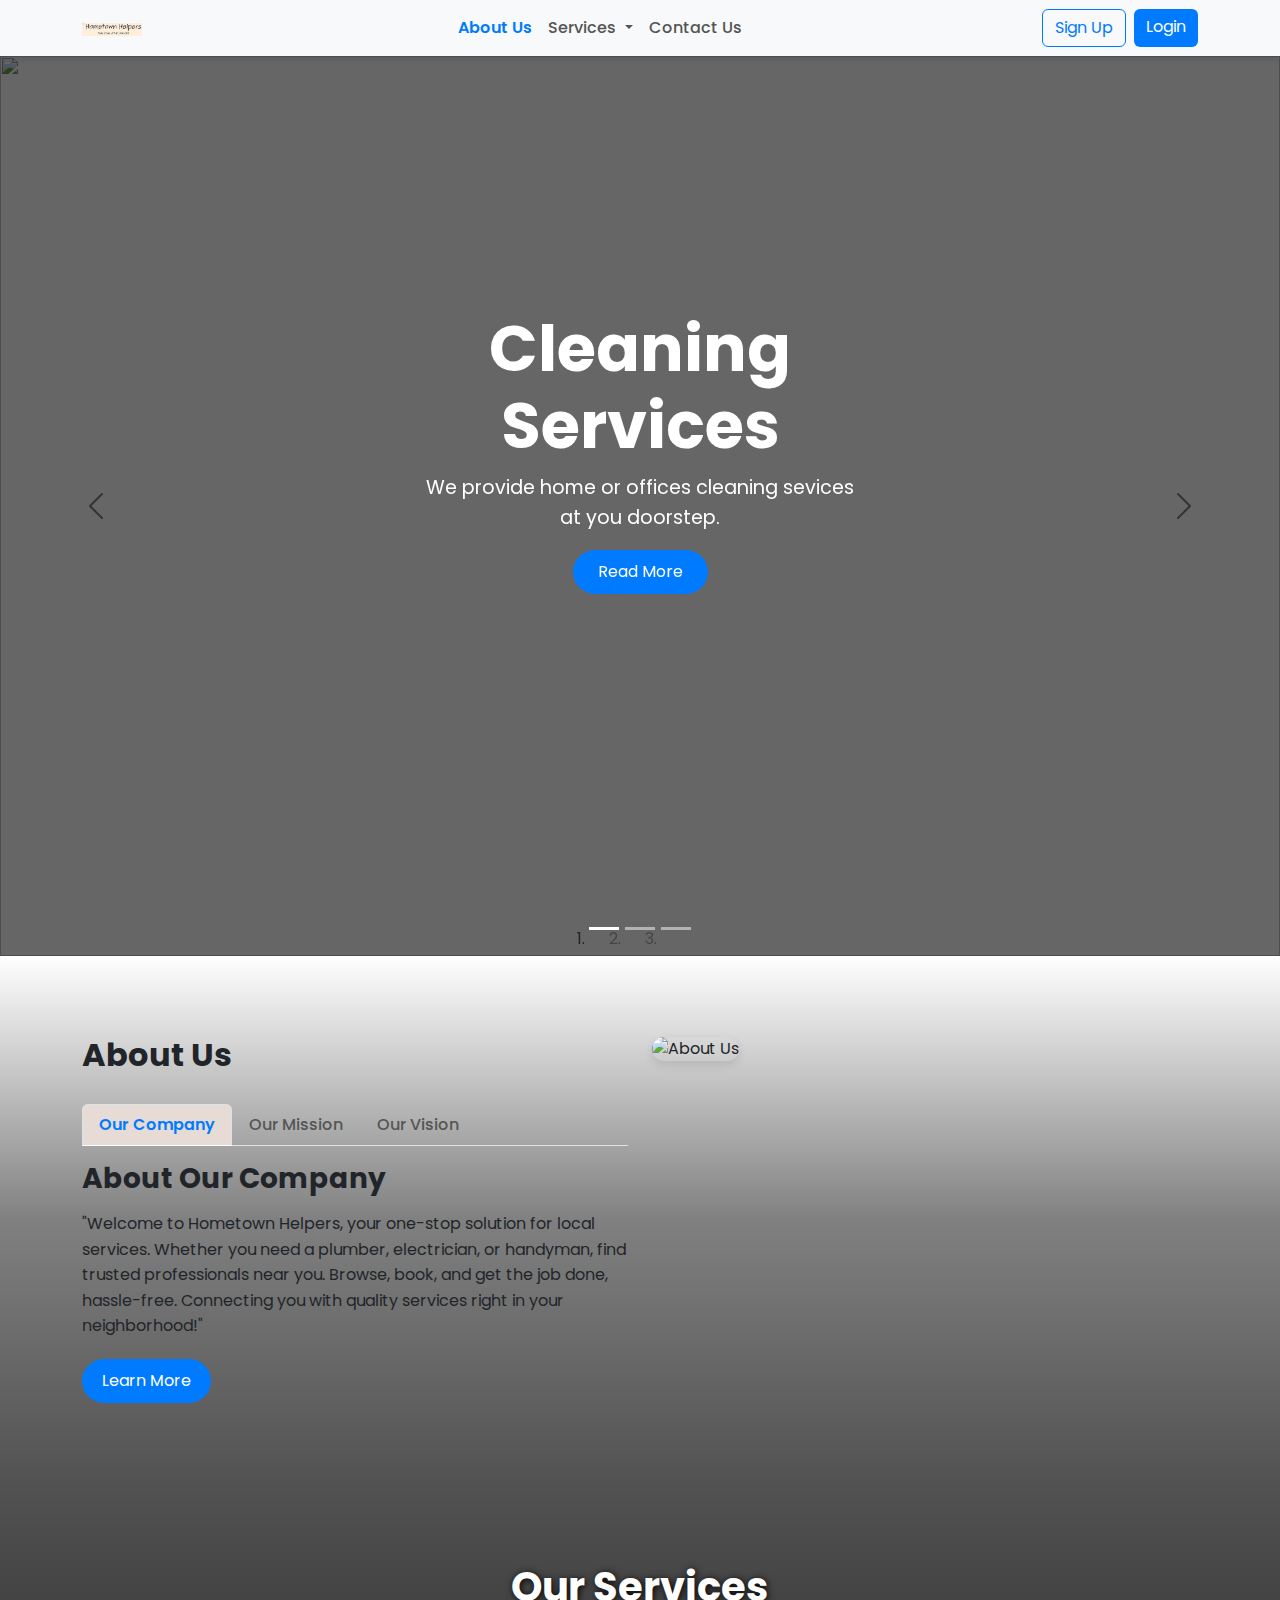
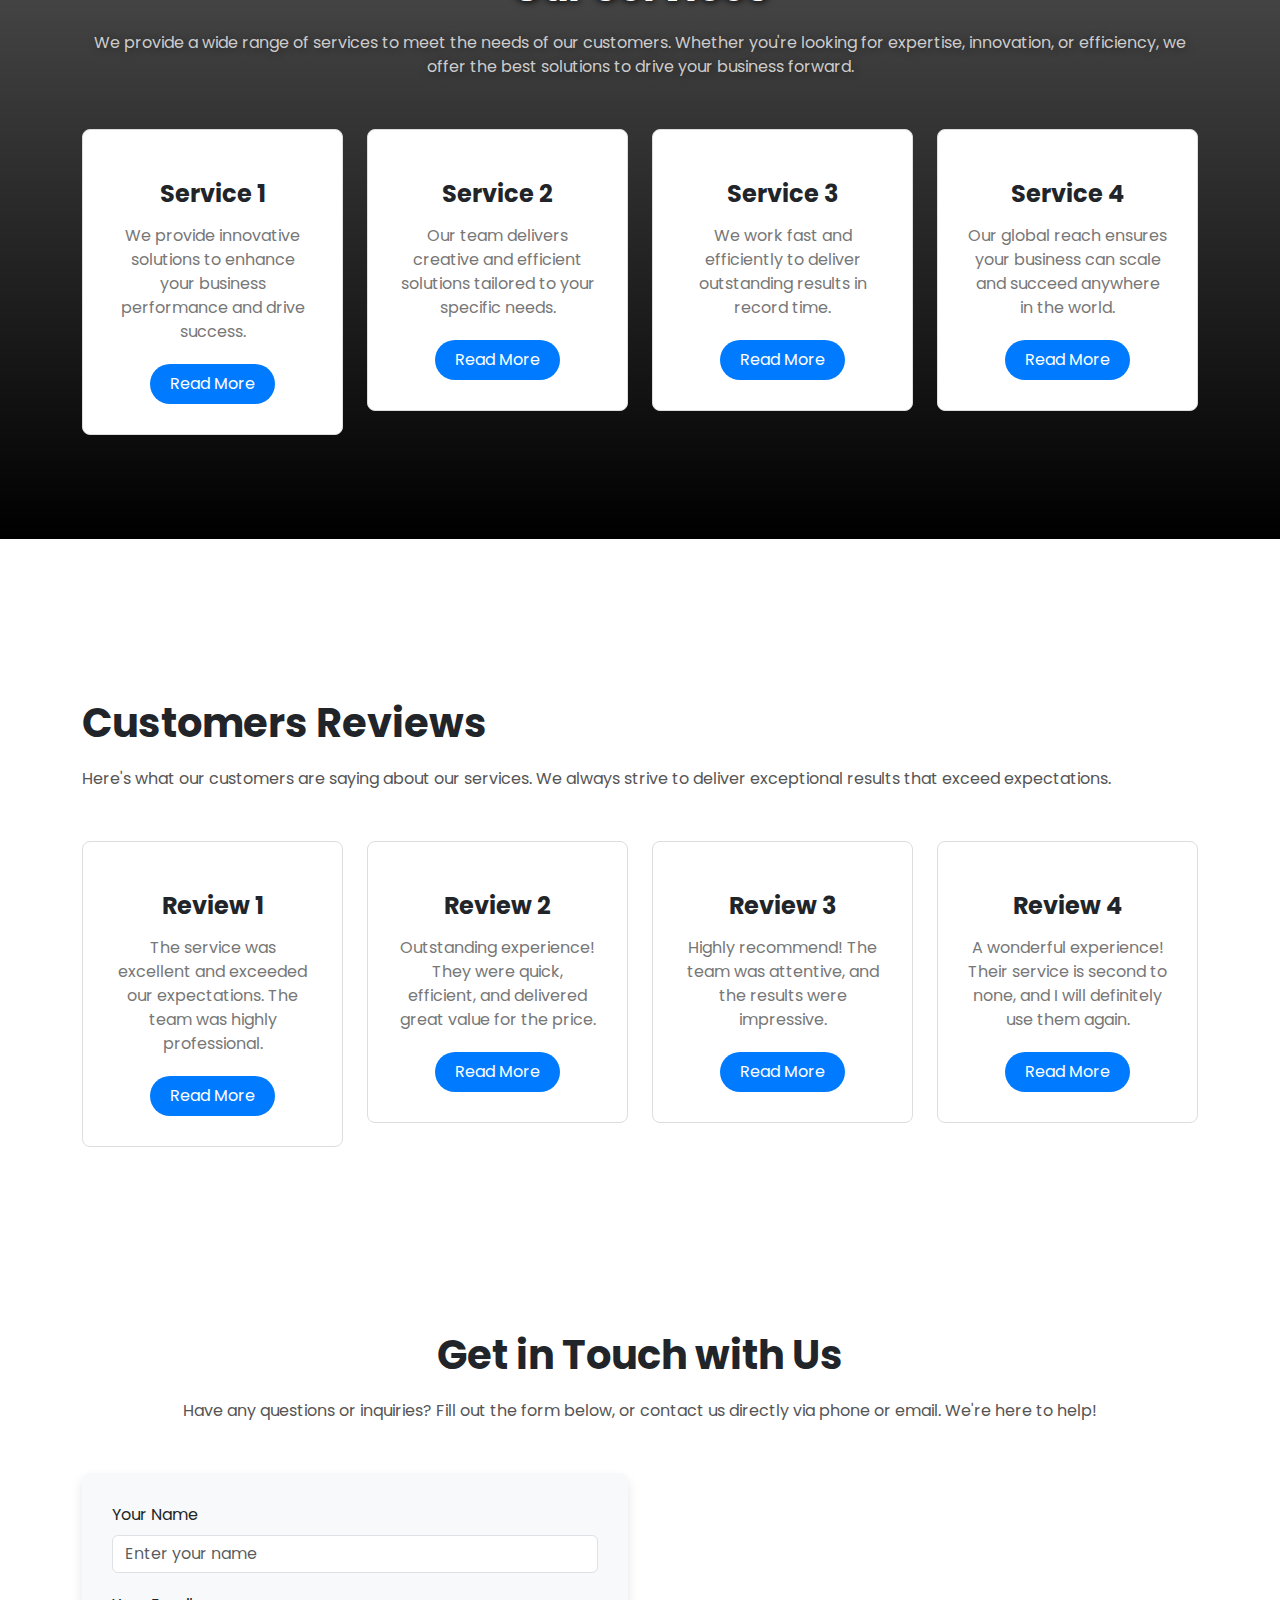
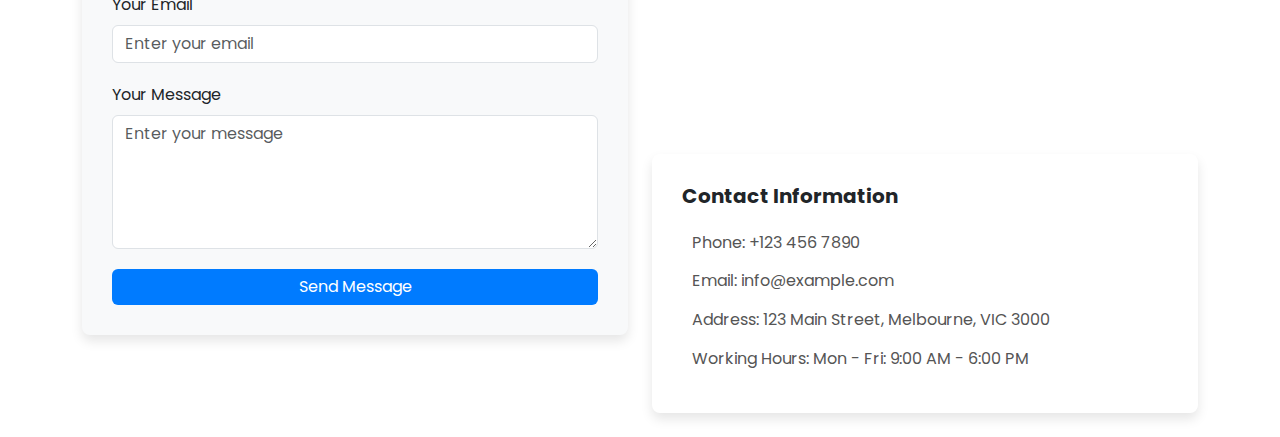
==== index.html @ a69d955d "coomit" ====
<!DOCTYPE html>
<html lang="en">
<head>
    <meta charset="UTF-8">
    <meta name="viewport" content="width=device-width, initial-scale=1.0">
    <title>Responsive Navbar</title>
    <!-- Bootstrap CSS -->
    <link href="https://cdn.jsdelivr.net/npm/bootstrap@5.3.0-alpha1/dist/css/bootstrap.min.css" rel="stylesheet">
    <link rel="stylesheet" href="styles.css">
</head>
<body>

<!-- Navbar Container -->
<nav class="navbar navbar-expand-lg navbar-light bg-light">
    <div class="container">
        <!-- Left Side: Logo -->
         <div class="logo">
            <a class="navbar-brand" href="#">
                <img src="Screenshot 2024-09-28 120312.png" alt="Logo" width="100%" height="100%">
            </a>
         </div>
       

        <!-- Button to toggle navbar collapse on mobile/tablet -->
        <button class="navbar-toggler" type="button" data-bs-toggle="collapse" data-bs-target="#navbarNav" aria-controls="navbarNav" aria-expanded="false" aria-label="Toggle navigation">
            <span class="navbar-toggler-icon"></span>
        </button>

        <!-- Middle Side: Links -->
        <div class="collapse navbar-collapse justify-content-center" id="navbarNav">
            <ul class="navbar-nav">
                <li class="nav-item">
                    <a class="nav-link active" href="#">About Us</a>
                </li>
                <!-- Dropdown Menu for Services -->
                <li class="nav-item dropdown">
                    <a class="nav-link dropdown-toggle" href="#" id="servicesDropdown" role="button" data-bs-toggle="dropdown" aria-expanded="false">
                        Services
                    </a>
                    <ul class="dropdown-menu" aria-labelledby="servicesDropdown">
                        <li><a class="dropdown-item" href="#">CLEANER</a></li>
                        <li><a class="dropdown-item" href="#">PLUMBER</a></li>
                        <li><a class="dropdown-item" href="#">ELECTRICIAN</a></li>
                    </ul>
                </li>
                <li class="nav-item">
                    <a class="nav-link" href="#">Contact Us</a>
                </li>
            </ul>
        </div>

        <!-- Right Side: Sign Up & Login Buttons -->
        <div class="d-flex">
            <a href="#" class="btn btn-outline-primary me-2">Sign Up</a>
            <a href="#" class="btn btn-primary">Login</a>
        </div>
    </div>
</nav>
<div id="heroCarousel" class="carousel slide" data-bs-ride="carousel">
    <!-- Indicators -->
    <ol class="carousel-indicators">
        <li data-bs-target="#heroCarousel" data-bs-slide-to="0" class="active"></li>
        <li data-bs-target="#heroCarousel" data-bs-slide-to="1"></li>
        <li data-bs-target="#heroCarousel" data-bs-slide-to="2"></li>
    </ol>

    <!-- Slides -->
    <div class="carousel-inner">
        <!-- Slide 1 -->
        <div class="carousel-item active slide-1">
            <img src="https://th.bing.com/th/id/R.ab86f4c9b58d6cc32d86b325f50c89ea?rik=Gqc85kXVXt3Z3w&riu=http%3a%2f%2fwww.homeclean.com.au%2fwp-content%2fuploads%2f2017%2f04%2fDollarphotoclub_787560251.jpg&ehk=%2f0cYds4lBvXki6zJuO1dNz7Gu%2fLnvCAhttuvPU0KlkU%3d&risl=&pid=ImgRaw&r=0" alt="">
            <div class="carousel-caption">
                <h1>Cleaning Services</h1>
                <p>We provide home or offices cleaning sevices at you doorstep.</p>
                <a href="#" class="btn btn-primary">Read More</a>
            </div>
        </div>
        <!-- Slide 2 -->
        <div class="carousel-item slide-2">
            <img src="https://resources.callthread.com/hubfs/Home-Services.png" alt="">
            <div class="carousel-caption">
                <h1>Electrician Services</h1>
                <p>We provide all type of electrician sevices at you doorstep.</p>
                <a href="#" class="btn btn-primary">Read More</a>
            </div>
        </div>
        <!-- Slide 3 -->
        <div class="carousel-item slide-3">
            <img src="https://shinymodern.com/wp-content/uploads/2021/03/shutterstock_271213580-728x496.jpg" alt="">
            <div class="carousel-caption">
                <h1>Plubers Services</h1>
                <p>We provide all type of plumbing sevices at you doorstep.</p>
                <a href="#" class="btn btn-primary">Read More</a>
            </div>
        </div>
    </div>

    <!-- Controls for arrows -->
    <a class="carousel-control-prev" href="#heroCarousel" role="button" data-bs-slide="prev">
        <span class="carousel-control-prev-icon" aria-hidden="true"></span>
        <span class="visually-hidden">Previous</span>
    </a>
    <a class="carousel-control-next" href="#heroCarousel" role="button" data-bs-slide="next">
        <span class="carousel-control-next-icon" aria-hidden="true"></span>
        <span class="visually-hidden">Next</span>
    </a>
</div>
<!-- About Section -->
<section class="about-section">
    <div class="container">
        <div class="row">
            <!-- Left Side: Tabs and Content -->
            <div class="col-lg-6">
                <h2 class="about-heading">About Us</h2>
                
                <!-- Tabs Navigation -->
                <ul class="nav nav-tabs mb-3" id="aboutTabs" role="tablist">
                    <li class="nav-item" role="presentation">
                        <button class="nav-link active" id="company-tab" data-bs-toggle="tab" data-bs-target="#company" type="button" role="tab" aria-controls="company" aria-selected="true">Our Company</button>
                    </li>
                    <li class="nav-item" role="presentation">
                        <button class="nav-link" id="mission-tab" data-bs-toggle="tab" data-bs-target="#mission" type="button" role="tab" aria-controls="mission" aria-selected="false">Our Mission</button>
                    </li>
                    <li class="nav-item" role="presentation">
                        <button class="nav-link" id="vision-tab" data-bs-toggle="tab" data-bs-target="#vision" type="button" role="tab" aria-controls="vision" aria-selected="false">Our Vision</button>
                    </li>
                </ul>

                <!-- Tabs Content -->
                <div class="tab-content" id="aboutTabsContent">
                    <!-- Tab 1: Our Company -->
                    <div class="tab-pane fade show active" id="company" role="tabpanel" aria-labelledby="company-tab">
                        <h3>About Our Company</h3>
                        <P>"Welcome to Hometown Helpers, your one-stop solution for local services. Whether you need a plumber, electrician, or handyman, find trusted professionals near you. Browse, book, and get the job done, hassle-free. Connecting you with quality services right in your neighborhood!"</P>
                        <a href="#" class="btn btn-primary">Learn More</a>
                    </div>
                    <!-- Tab 2: Our Mission -->
                    <div class="tab-pane fade" id="mission" role="tabpanel" aria-labelledby="mission-tab">
                        <h3>About Our Mission</h3>
                        <P>Our mission is to bridge the gap between customers and local service providers by creating a platform that fosters trust, quality, and convenience. We strive to empower local businesses while delivering exceptional services that improve lives and strengthen communities.</P>                        <a href="#" class="btn btn-primary">Learn More</a>
                    </div>
                    <!-- Tab 3: Our Vision -->
                    <div class="tab-pane fade" id="vision" role="tabpanel" aria-labelledby="vision-tab">
                        <h3>About Our Vision</h3>
                        <P>**Our Vision**  
                            At [Your Marketplace Name], we envision a world where every community thrives through accessible and reliable local services. We aim to be the leading platform that transforms how people connect with skilled professionals, fostering a network of trust and collaboration. By empowering local businesses and enhancing customer experiences, we aspire to contribute to stronger, more vibrant neighborhoods where everyone can access the help they need.</P>
                        <a href="#" class="btn btn-primary">Learn More</a>
                    </div>
                </div>
            </div>

            <!-- Right Side: Image -->
            <div class="col-lg-6">
                <img src="https://cdn.dribbble.com/users/1604313/screenshots/6905805/contact-illustration.gif" alt="About Us" class="about-image">
            </div>
        </div>
    </div>
</section>

<section class="services-section">
    <div class="container">
        <!-- Section Heading -->
        <h2 class="services-heading">Our Services</h2>
        <p class="services-description">
            We provide a wide range of services to meet the needs of our customers. Whether you're looking for expertise, innovation, or efficiency, we offer the best solutions to drive your business forward.
        </p>

        <!-- Service Boxes -->
        <div class="row">
            <!-- Service 1 -->
            <div class="col-lg-3 col-md-6 mb-4">
                <div class="service-box">
                    <div class="service-icon">
                        <i class="bi bi-gear-fill"></i> <!-- Bootstrap Icon -->
                    </div>
                    <h3 class="service-heading">Service 1</h3>
                    <p class="service-description">We provide innovative solutions to enhance your business performance and drive success.</p>
                    <a href="#" class="btn btn-primary service-btn">Read More</a>
                </div>
            </div>

            <!-- Service 2 -->
            <div class="col-lg-3 col-md-6 mb-4">
                <div class="service-box">
                    <div class="service-icon">
                        <i class="bi bi-lightbulb-fill"></i> <!-- Bootstrap Icon -->
                    </div>
                    <h3 class="service-heading">Service 2</h3>
                    <p class="service-description">Our team delivers creative and efficient solutions tailored to your specific needs.</p>
                    <a href="#" class="btn btn-primary service-btn">Read More</a>
                </div>
            </div>

            <!-- Service 3 -->
            <div class="col-lg-3 col-md-6 mb-4">
                <div class="service-box">
                    <div class="service-icon">
                        <i class="bi bi-speedometer2"></i> <!-- Bootstrap Icon -->
                    </div>
                    <h3 class="service-heading">Service 3</h3>
                    <p class="service-description">We work fast and efficiently to deliver outstanding results in record time.</p>
                    <a href="#" class="btn btn-primary service-btn">Read More</a>
                </div>
            </div>

            <!-- Service 4 -->
            <div class="col-lg-3 col-md-6 mb-4">
                <div class="service-box">
                    <div class="service-icon">
                        <i class="bi bi-globe"></i> <!-- Bootstrap Icon -->
                    </div>
                    <h3 class="service-heading">Service 4</h3>
                    <p class="service-description">Our global reach ensures your business can scale and succeed anywhere in the world.</p>
                    <a href="#" class="btn btn-primary service-btn">Read More</a>
                </div>
            </div>
        </div>
    </div>
</section>

<section class="reviews-section"></section>
    <div class="container">
        <!-- Section Heading -->
        <h2 class="reviews-heading">Customers Reviews</h2>
        <p class="reviews-description">
            Here's what our customers are saying about our services. We always strive to deliver exceptional results that exceed expectations.
        </p>

        <!-- Review Boxes -->
        <div class="row">
            <!-- Review 1 -->
            <div class="col-lg-3 col-md-6 mb-4">
                <div class="review-box">
                    <div class="review-icon">
                        <i class="bi bi-person-circle"></i> <!-- Bootstrap Icon -->
                    </div>
                    <h3 class="review-heading">Review 1</h3>
                    <p class="review-description">The service was excellent and exceeded our expectations. The team was highly professional.</p>
                    <a href="#" class="btn btn-primary review-btn">Read More</a>
                </div>
            </div>

            <!-- Review 2 -->
            <div class="col-lg-3 col-md-6 mb-4">
                <div class="review-box">
                    <div class="review-icon">
                        <i class="bi bi-person-circle"></i> <!-- Bootstrap Icon -->
                    </div>
                    <h3 class="review-heading">Review 2</h3>
                    <p class="review-description">Outstanding experience! They were quick, efficient, and delivered great value for the price.</p>
                    <a href="#" class="btn btn-primary review-btn">Read More</a>
                </div>
            </div>

            <!-- Review 3 -->
            <div class="col-lg-3 col-md-6 mb-4">
                <div class="review-box">
                    <div class="review-icon">
                        <i class="bi bi-person-circle"></i> <!-- Bootstrap Icon -->
                    </div>
                    <h3 class="review-heading">Review 3</h3>
                    <p class="review-description">Highly recommend! The team was attentive, and the results were impressive.</p>
                    <a href="#" class="btn btn-primary review-btn">Read More</a>
                </div>
            </div>

            <!-- Review 4 -->
            <div class="col-lg-3 col-md-6 mb-4">
                <div class="review-box">
                    <div class="review-icon">
                        <i class="bi bi-person-circle"></i> <!-- Bootstrap Icon -->
                    </div>
                    <h3 class="review-heading">Review 4</h3>
                    <p class="review-description">A wonderful experience! Their service is second to none, and I will definitely use them again.</p>
                    <a href="#" class="btn btn-primary review-btn">Read More</a>
                </div>
            </div>
        </div>
    </div>
</section>
<section class="contact-section"></section>
    <div class="container">
        <!-- Section Heading -->
        <h2 class="contact-heading">Get in Touch with Us</h2>
        <p class="contact-description">
            Have any questions or inquiries? Fill out the form below, or contact us directly via phone or email. We're here to help!
        </p>

        <div class="row">
            <!-- Contact Form -->
            <div class="col-lg-6 mb-4">
                <div class="contact-form">
                    <form>
                        <div class="mb-3">
                            <label for="name" class="form-label">Your Name</label>
                            <input type="text" class="form-control" id="name" placeholder="Enter your name" required>
                        </div>
                        <div class="mb-3">
                            <label for="email" class="form-label">Your Email</label>
                            <input type="email" class="form-control" id="email" placeholder="Enter your email" required>
                        </div>
                        <div class="mb-3">
                            <label for="message" class="form-label">Your Message</label>
                            <textarea class="form-control" id="message" rows="5" placeholder="Enter your message" required></textarea>
                        </div>
                        <button type="submit" class="btn btn-primary w-100">Send Message</button>
                    </form>
                </div>
            </div>

            <!-- Contact Details and Map -->
            <div class="col-lg-6 mb-4">
                <div class="row">
                    <!-- Map -->
                    <div class="col-12 mb-4">
                        <iframe
                            src="https://www.google.com/maps/embed?pb=!1m18!1m12!1m3!1d3151.8354345093744!2d144.95373531531864!3d-37.81720997975193!2m3!1f0!2f0!3f0!3m2!1i1024!2i768!4f13.1!3m3!1m2!1s0x6ad642af0f11fd81%3A0xf57793eaecb07400!2sFederation%20Square!5e0!3m2!1sen!2sau!4v1645592701483!5m2!1sen!2sau"
                            width="100%" height="250" allowfullscreen="" loading="lazy"></iframe>
                    </div>

                    <!-- Contact Query Section -->
                    <div class="col-12">
                        <div class="contact-details">
                            <h5>Contact Information</h5>
                            <p><i class="bi bi-telephone-fill"></i> Phone: +123 456 7890</p>
                            <p><i class="bi bi-envelope-fill"></i> Email: info@example.com</p>
                            <p><i class="bi bi-geo-alt-fill"></i> Address: 123 Main Street, Melbourne, VIC 3000</p>
                            <p><i class="bi bi-clock-fill"></i> Working Hours: Mon - Fri: 9:00 AM - 6:00 PM</p>
                        </div>
                    </div>
                </div>
            </div>
        </div>
    </div>
</section>
<!-- Bootstrap JS and Popper.js -->
<script src="https://cdn.jsdelivr.net/npm/bootstrap@5.3.0-alpha1/dist/js/bootstrap.bundle.min.js"></script>

</body>
</html>
---- styles.css ----
@import url('https://fonts.googleapis.com/css2?family=Poppins:ital,wght@0,100;0,200;0,300;0,400;0,500;0,600;0,700;0,800;0,900;1,100;1,200;1,300;1,400;1,500;1,600;1,700;1,800;1,900&display=swap');
*{
    font-family: "Poppins", sans-serif;

}.navbar {
    box-shadow: 0 4px 6px rgba(0, 0, 0, 0.1);
}

.navbar-brand img {
    width: 60px;
}

.nav-link {
    color: #555 !important;
    font-weight: 500;
}

.nav-link:hover {
    color: #007bff !important;
}

.dropdown-menu {
    border-radius: 5px;
    box-shadow: 0 2px 8px rgba(0, 0, 0, 0.15);
}

/* Active link style */
.nav-link.active {
    color: #007bff !important;
    font-weight: 600;
}

/* Button styles */
.btn-outline-primary {
    border-color: #007bff;
    color: #007bff;
}

.btn-outline-primary:hover {
    background-color: #007bff;
    color: white;
}

.btn-primary {
    background-color: #007bff;
    border: none;
}

.btn-primary:hover {
    background-color: #0056b3;
}

/* Mobile view adjustments */
@media (max-width: 992px) {
    .navbar-collapse {
        text-align: center;
    }

    .d-flex {
        justify-content: center;
        margin-top: 10px;
    }
}
.carousel-item {
    height: 100vh;
    background-size: cover;
    background-position: center;
    position: relative;
}

/* Black overlay for each slide */
.carousel-item::before {
    content: "";
    position: absolute;
    top: 0;
    left: 0;
    width: 100%;
    height: 100%;
    background-color: rgba(0, 0, 0, 0.6); /* Black overlay with transparency */
    z-index: 1;
}

/* Content inside the slider */
.carousel-caption {
    position: absolute;
    top: 50%;
    left: 50%;
    transform: translate(-50%, -50%);
    z-index: 2;
    color: white;
    text-align: center;
}

.carousel-caption h1 {
    font-size: 4rem;
    font-weight: bold;
}

.carousel-caption p {
    font-size: 1.2rem;
    line-height: 1.6;
}

.carousel-caption .btn {
    padding: 10px 25px;
    font-size: 1rem;
    border-radius: 25px;
}

/* Slide background images */
.slide-1 {
    background-image: url('slide1.jpg');
}

.slide-2 {
    background-image: url('slide2.jpg');
}

.slide-3 {
    background-image: url('slide3.jpg');
}

/* Arrow styling */
.carousel-control-prev-icon,
.carousel-control-next-icon {
    filter: invert(100%);
}
.about-section {
    padding: 80px 0;
    background-image: linear-gradient(to bottom,white,gray,rgb(82, 82, 82));
}

.about-heading {
    font-size: 2rem;
    font-weight: bold;
    margin-bottom: 30px;
}

.nav-tabs .nav-link.active {
    background-color: #e7dbd5;
    color: rgb(254, 251, 251);
}

.tab-content h3 {
    font-size: 1.75rem;
    font-weight: bold;
    margin-bottom: 15px;
}

.tab-content p {
    font-size: 1rem;
    line-height: 1.6;
    margin-bottom: 20px;
}

.tab-content .btn {
    padding: 10px 20px;
    border-radius: 25px;
    font-size: 1rem;
}

.about-image {
    width: 100%;
    border-radius: 15px;
    box-shadow: 0 4px 10px rgba(0, 0, 0, 0.1);
}

 /* Services Section Styling */
 .services-section {
    padding: 80px 0;
    text-align: center;
    background-image: linear-gradient(to bottom,rgb(82, 82, 82),black);


}

.services-heading {
    font-size: 2.5rem;
    color: white;
    text-shadow: 1px 1px 7px black;
    font-weight: bold;
    margin-bottom: 20px;
}

.services-description {
    font-size: 1rem;
    margin-bottom: 50px;
    color: #cdcccc;
    text-shadow: 1px 1px 7px rgb(38, 38, 38)

}

.service-box {
    text-align: center;
    padding: 30px;
    border: 1px solid #ddd;
    border-radius: 8px;
    transition: box-shadow 0.3s ease;
    background-color: #fff;
}

.service-box:hover {
    box-shadow: 0 6px 12px rgba(0, 0, 0, 0.1);
}

.service-icon {
    font-size: 3rem;
    color: #007bff;
    margin-bottom: 20px;
}

.service-heading {
    font-size: 1.5rem;
    font-weight: bold;
    margin-bottom: 15px;
}

.service-description {
    font-size: 1rem;
    margin-bottom: 20px;
    color: #777;
}

.service-btn {
    font-size: 1rem;
    padding: 8px 20px;
    border-radius: 25px;
}
.reviews-section {
    padding: 80px 0;
    text-align: center;
}

.reviews-heading {
    font-size: 2.5rem;
    font-weight: bold;
    margin-bottom: 20px;
}

.reviews-description {
    font-size: 1rem;
    margin-bottom: 50px;
    color: #555;
}

.review-box {
    text-align: center;
    padding: 30px;
    border: 1px solid #ddd;
    border-radius: 8px;
    transition: box-shadow 0.3s ease;
    background-color: #fff;
}

.review-box:hover {
    box-shadow: 0 6px 12px rgba(0, 0, 0, 0.1);
}

.review-icon {
    font-size: 3rem;
    color: #007bff;
    margin-bottom: 20px;
}

.review-heading {
    font-size: 1.5rem;
    font-weight: bold;
    margin-bottom: 15px;
}

.review-description {
    font-size: 1rem;
    margin-bottom: 20px;
    color: #777;
}

.review-btn {
    font-size: 1rem;
    padding: 8px 20px;
    border-radius: 25px;
}

 /* Contact Form Section Styling */
 .contact-section {
    padding: 80px 0;
}

.contact-heading {
    font-size: 2.5rem;
    font-weight: bold;
    text-align: center;
    margin-bottom: 20px;
}

.contact-description {
    font-size: 1rem;
    text-align: center;
    margin-bottom: 50px;
    color: #555;
}

.contact-form {
    padding: 30px;
    border-radius: 8px;
    background-color: #f8f9fa;
    box-shadow: 0 6px 12px rgba(0, 0, 0, 0.1);
}

.contact-details {
    padding: 30px;
    background-color: #fff;
    border-radius: 8px;
    box-shadow: 0 6px 12px rgba(0, 0, 0, 0.1);
}

.contact-details h5 {
    margin-bottom: 20px;
    font-weight: bold;
}

.contact-details p {
    margin-bottom: 10px;
    font-size: 1rem;
    color: #555;
}

.contact-details i {
    color: #007bff;
    font-size: 1.2rem;
    margin-right: 10px;
}

iframe {
    border-radius: 8px;
    border: 0;
}

.form-control {
    margin-bottom: 20px;
}
.carousel-item img{
    position:absolute;
    top:0;
    left:0;
    height: 100%;
    width: 100%;

}
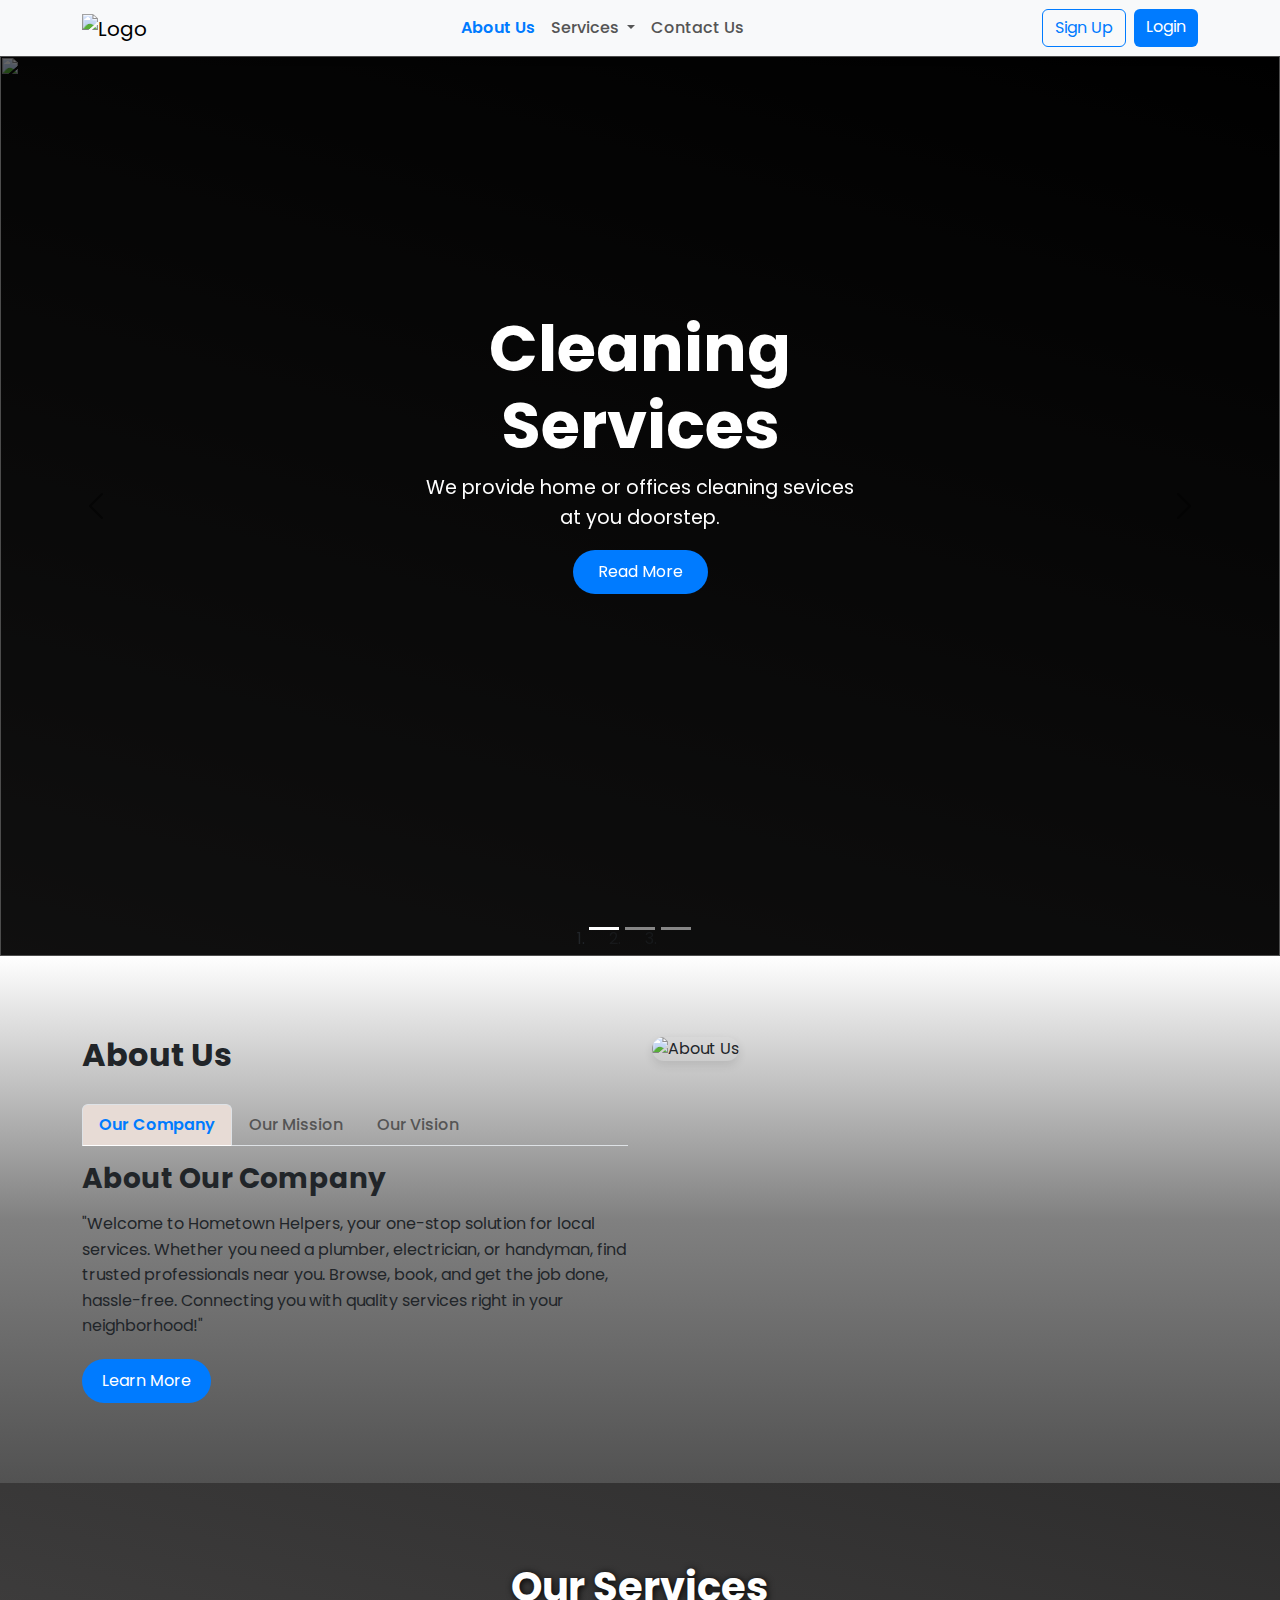
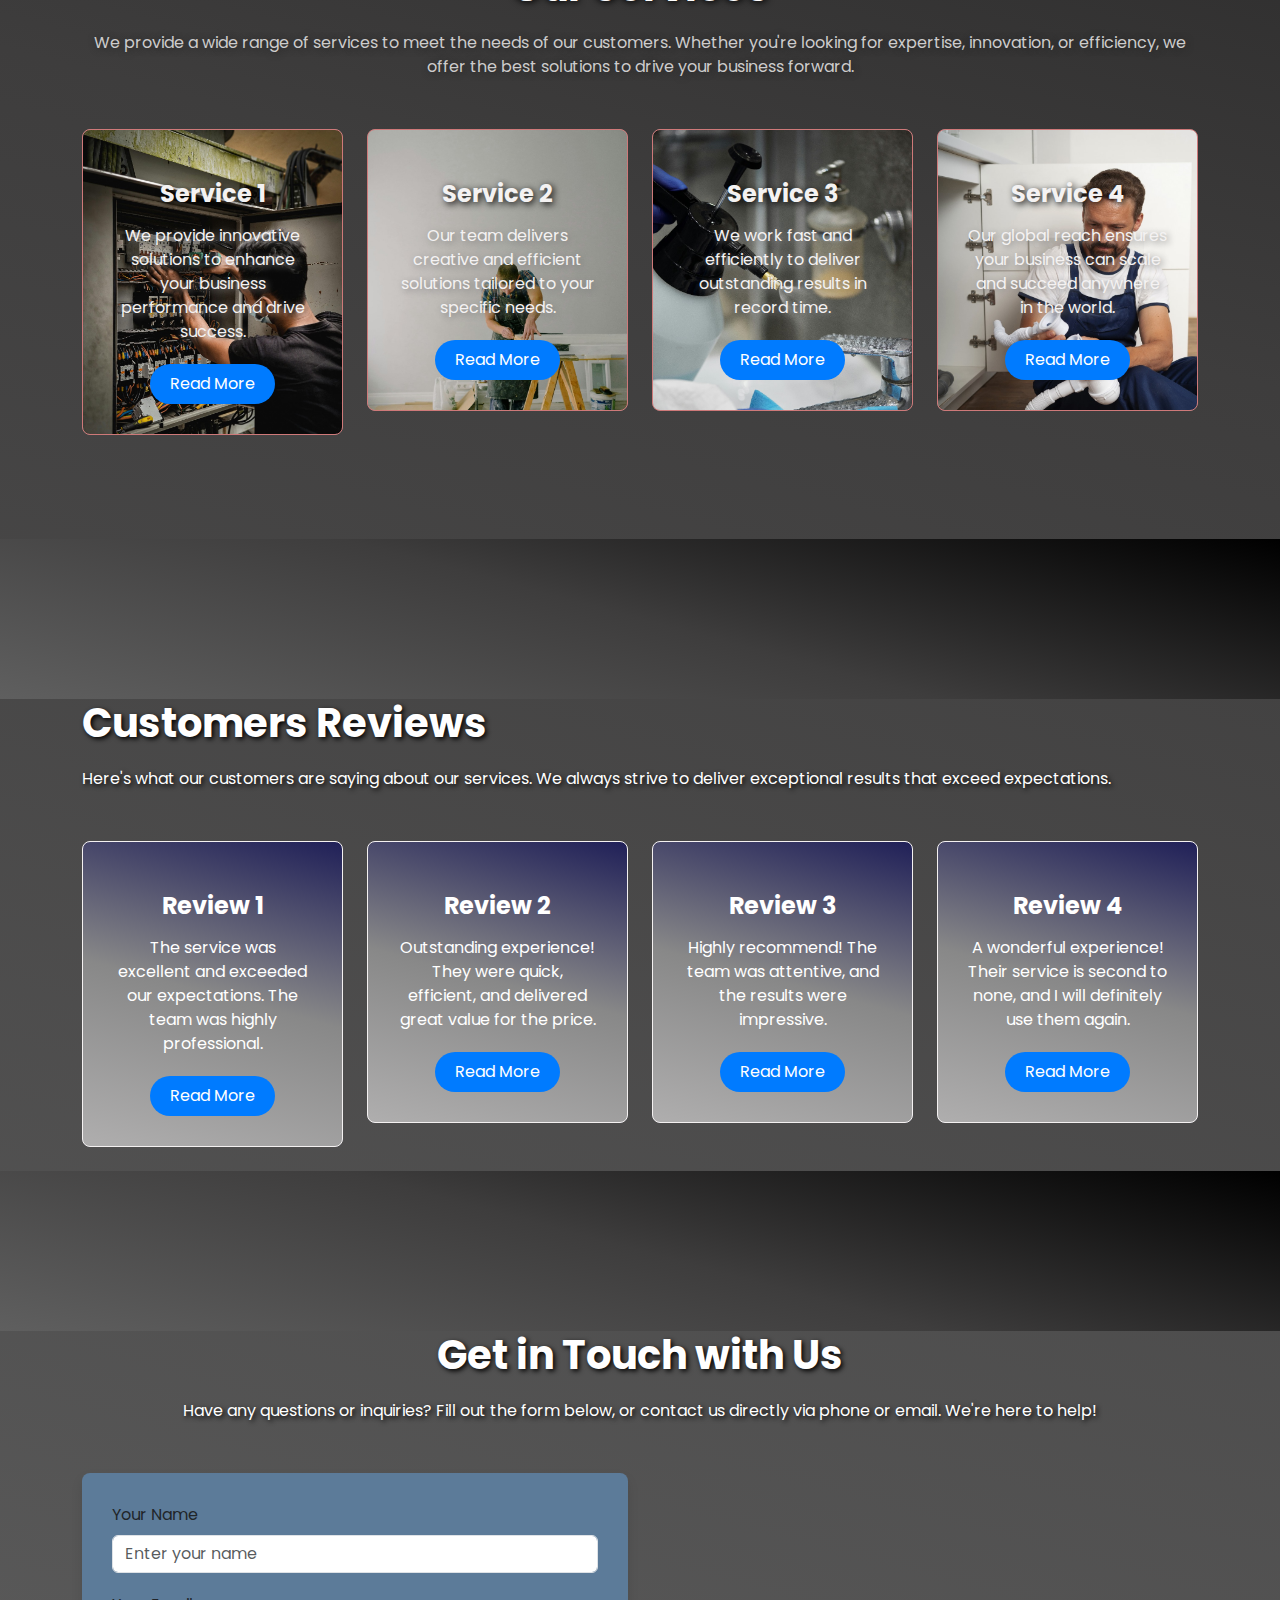
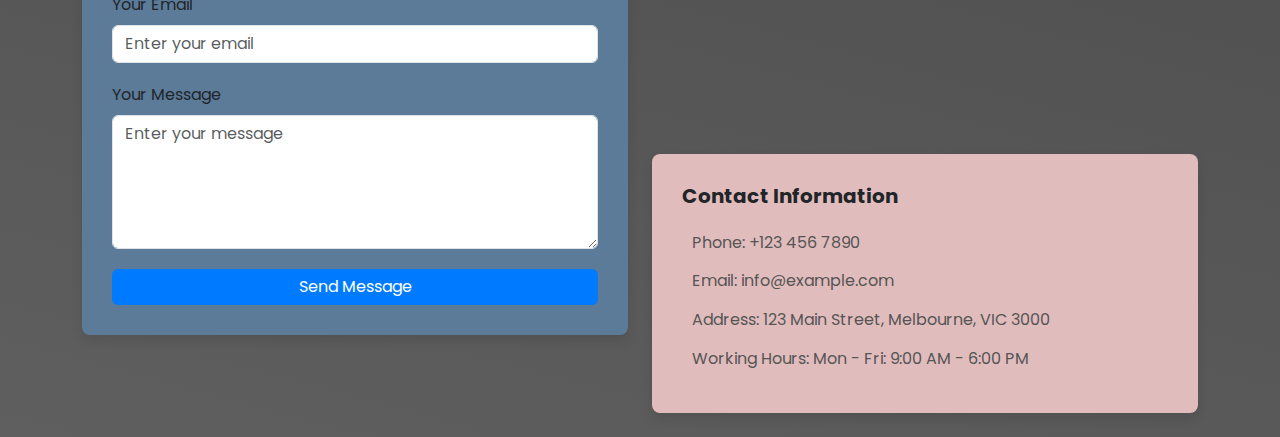
==== commit d27d3dfb: "changes done" ====
--- a/index.html
+++ b/index.html
@@ -16,7 +16,7 @@
         <!-- Left Side: Logo -->
          <div class="logo">
             <a class="navbar-brand" href="#">
-                <img src="Screenshot 2024-09-28 120312.png" alt="Logo" width="100%" height="100%">
+                <img src="https://static.vecteezy.com/system/resources/previews/019/005/820/original/hth-abstract-technology-logo-design-on-black-background-hth-creative-initials-letter-logo-concept-vector.jpg" alt="Logo" width="100%" height="100%">
             </a>
          </div>
        
@@ -51,8 +51,9 @@
 
         <!-- Right Side: Sign Up & Login Buttons -->
         <div class="d-flex">
-            <a href="#" class="btn btn-outline-primary me-2">Sign Up</a>
-            <a href="#" class="btn btn-primary">Login</a>
+
+            <a href="http://127.0.0.1:5500/login.html#signup" class="btn btn-outline-primary me-2">Sign Up</a>
+            <a href="http://127.0.0.1:5500/login.html#signup" class="btn btn-primary">Login</a>
         </div>
     </div>
 </nav>
@@ -169,7 +170,7 @@
         <div class="row">
             <!-- Service 1 -->
             <div class="col-lg-3 col-md-6 mb-4">
-                <div class="service-box">
+                <div class="service-box1">
                     <div class="service-icon">
                         <i class="bi bi-gear-fill"></i> <!-- Bootstrap Icon -->
                     </div>
@@ -181,7 +182,7 @@
 
             <!-- Service 2 -->
             <div class="col-lg-3 col-md-6 mb-4">
-                <div class="service-box">
+                <div class="service-box2">
                     <div class="service-icon">
                         <i class="bi bi-lightbulb-fill"></i> <!-- Bootstrap Icon -->
                     </div>
@@ -193,7 +194,7 @@
 
             <!-- Service 3 -->
             <div class="col-lg-3 col-md-6 mb-4">
-                <div class="service-box">
+                <div class="service-box3">
                     <div class="service-icon">
                         <i class="bi bi-speedometer2"></i> <!-- Bootstrap Icon -->
                     </div>
@@ -205,7 +206,7 @@
 
             <!-- Service 4 -->
             <div class="col-lg-3 col-md-6 mb-4">
-                <div class="service-box">
+                <div class="service-box4">
                     <div class="service-icon">
                         <i class="bi bi-globe"></i> <!-- Bootstrap Icon -->
                     </div>
--- a/styles.css
+++ b/styles.css
@@ -2,7 +2,12 @@
 *{
     font-family: "Poppins", sans-serif;
 
-}.navbar {
+}
+body{
+    background-image: linear-gradient(375deg ,rgb(95, 95, 95),rgb(62, 61, 61),black);
+
+}
+.navbar {
     box-shadow: 0 4px 6px rgba(0, 0, 0, 0.1);
 }
 
@@ -169,7 +174,7 @@
  .services-section {
     padding: 80px 0;
     text-align: center;
-    background-image: linear-gradient(to bottom,rgb(82, 82, 82),black);
+    /* background-image: linear-gradient(to bottom,rgb(82, 82, 82),black); */
 
 
 }
@@ -190,15 +195,50 @@
 
 }
 
-.service-box {
-    text-align: center;
-    padding: 30px;
-    border: 1px solid #ddd;
+.service-box1 {
+    text-align: center;
+    padding: 30px;
+    border: 1px solid #ce7979;
     border-radius: 8px;
     transition: box-shadow 0.3s ease;
-    background-color: #fff;
-}
-
+    background-color: #a1eff6;
+    background-image: url("electrician.jpeg");
+    background-size: cover;
+    
+}
+.service-box2 {
+    text-align: center;
+    padding: 30px;
+    border: 1px solid #ce7979;
+    border-radius: 8px;
+    transition: box-shadow 0.3s ease;
+    background-color: #a1eff6;
+    background-image: url("carpenter.jpeg");
+    background-size: cover;
+    
+}
+.service-box3 {
+    text-align: center;
+    padding: 30px;
+    border: 1px solid #ce7979;
+    border-radius: 8px;
+    transition: box-shadow 0.3s ease;
+    background-color: #a1eff6;
+    background-image: url("cleaner.jpeg");
+    background-size: cover;
+    
+}
+.service-box4 {
+    text-align: center;
+    padding: 30px;
+    border: 1px solid #ce7979;
+    border-radius: 8px;
+    transition: box-shadow 0.3s ease;
+    background-color: #a1eff6;
+    background-image: url("plumber.jpeg");
+    background-size: cover;
+    
+}
 .service-box:hover {
     box-shadow: 0 6px 12px rgba(0, 0, 0, 0.1);
 }
@@ -213,12 +253,15 @@
     font-size: 1.5rem;
     font-weight: bold;
     margin-bottom: 15px;
+    color: #f4f2f2;
+    text-shadow: 2px 2px 7px rgb(3, 3, 3);
 }
 
 .service-description {
     font-size: 1rem;
     margin-bottom: 20px;
-    color: #777;
+    color: #f4f2f2;
+    text-shadow: 2px 2px 7px gray;
 }
 
 .service-btn {
@@ -246,10 +289,10 @@
 .review-box {
     text-align: center;
     padding: 30px;
-    border: 1px solid #ddd;
+    border: 1px solid #f4f1f1;
     border-radius: 8px;
     transition: box-shadow 0.3s ease;
-    background-color: #fff;
+    background-color: #8692c8;
 }
 
 .review-box:hover {
@@ -302,13 +345,13 @@
 .contact-form {
     padding: 30px;
     border-radius: 8px;
-    background-color: #f8f9fa;
+    background-color: #5c7b99;
     box-shadow: 0 6px 12px rgba(0, 0, 0, 0.1);
 }
 
 .contact-details {
     padding: 30px;
-    background-color: #fff;
+    background-color: #e1bcbc;
     border-radius: 8px;
     box-shadow: 0 6px 12px rgba(0, 0, 0, 0.1);
 }
@@ -345,4 +388,37 @@
     height: 100%;
     width: 100%;
 
+}
+.reviews-section{
+    background-image: linear-gradient(375deg ,rgb(95, 95, 95),rgb(62, 61, 61),black);
+}
+.contact-section{
+    background-image: linear-gradient(375deg ,rgb(95, 95, 95),rgb(62, 61, 61),black);
+
+}
+.reviews-heading{
+    color: white;
+    text-shadow: 2px 2PX 5PX black;
+}
+.reviews-description{
+    color: white;
+    text-shadow: 2px 2PX 5PX black;
+}
+.contact-heading{
+    color: white;
+    text-shadow: 2px 2PX 5PX black;
+
+}
+.contact-description{
+    color: white;
+    text-shadow: 2px 2PX 5PX black;
+}
+.review-box{
+    background-image: linear-gradient(375deg ,rgb(175, 174, 174),rgb(136, 136, 136),rgb(32, 32, 88));
+}
+.review-description{
+    color: white;
+}
+.review-heading{
+    color: white
 }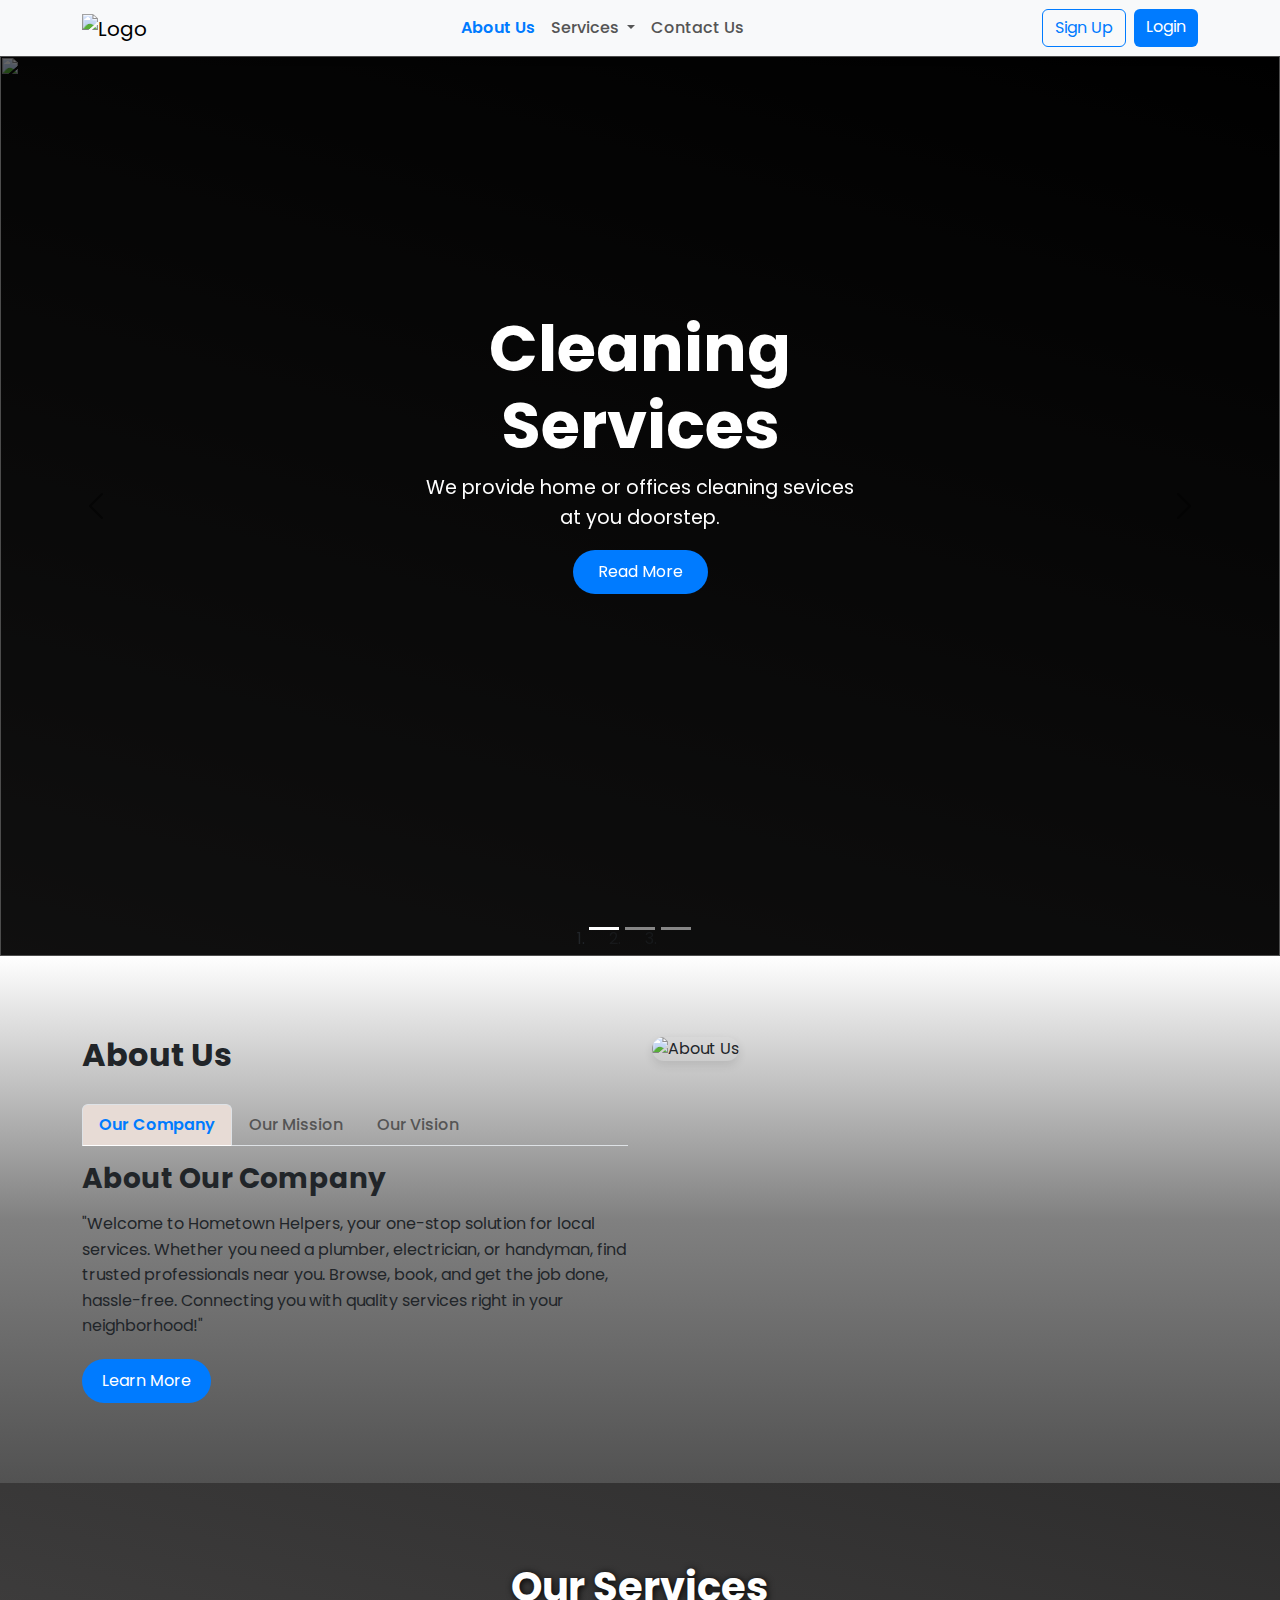
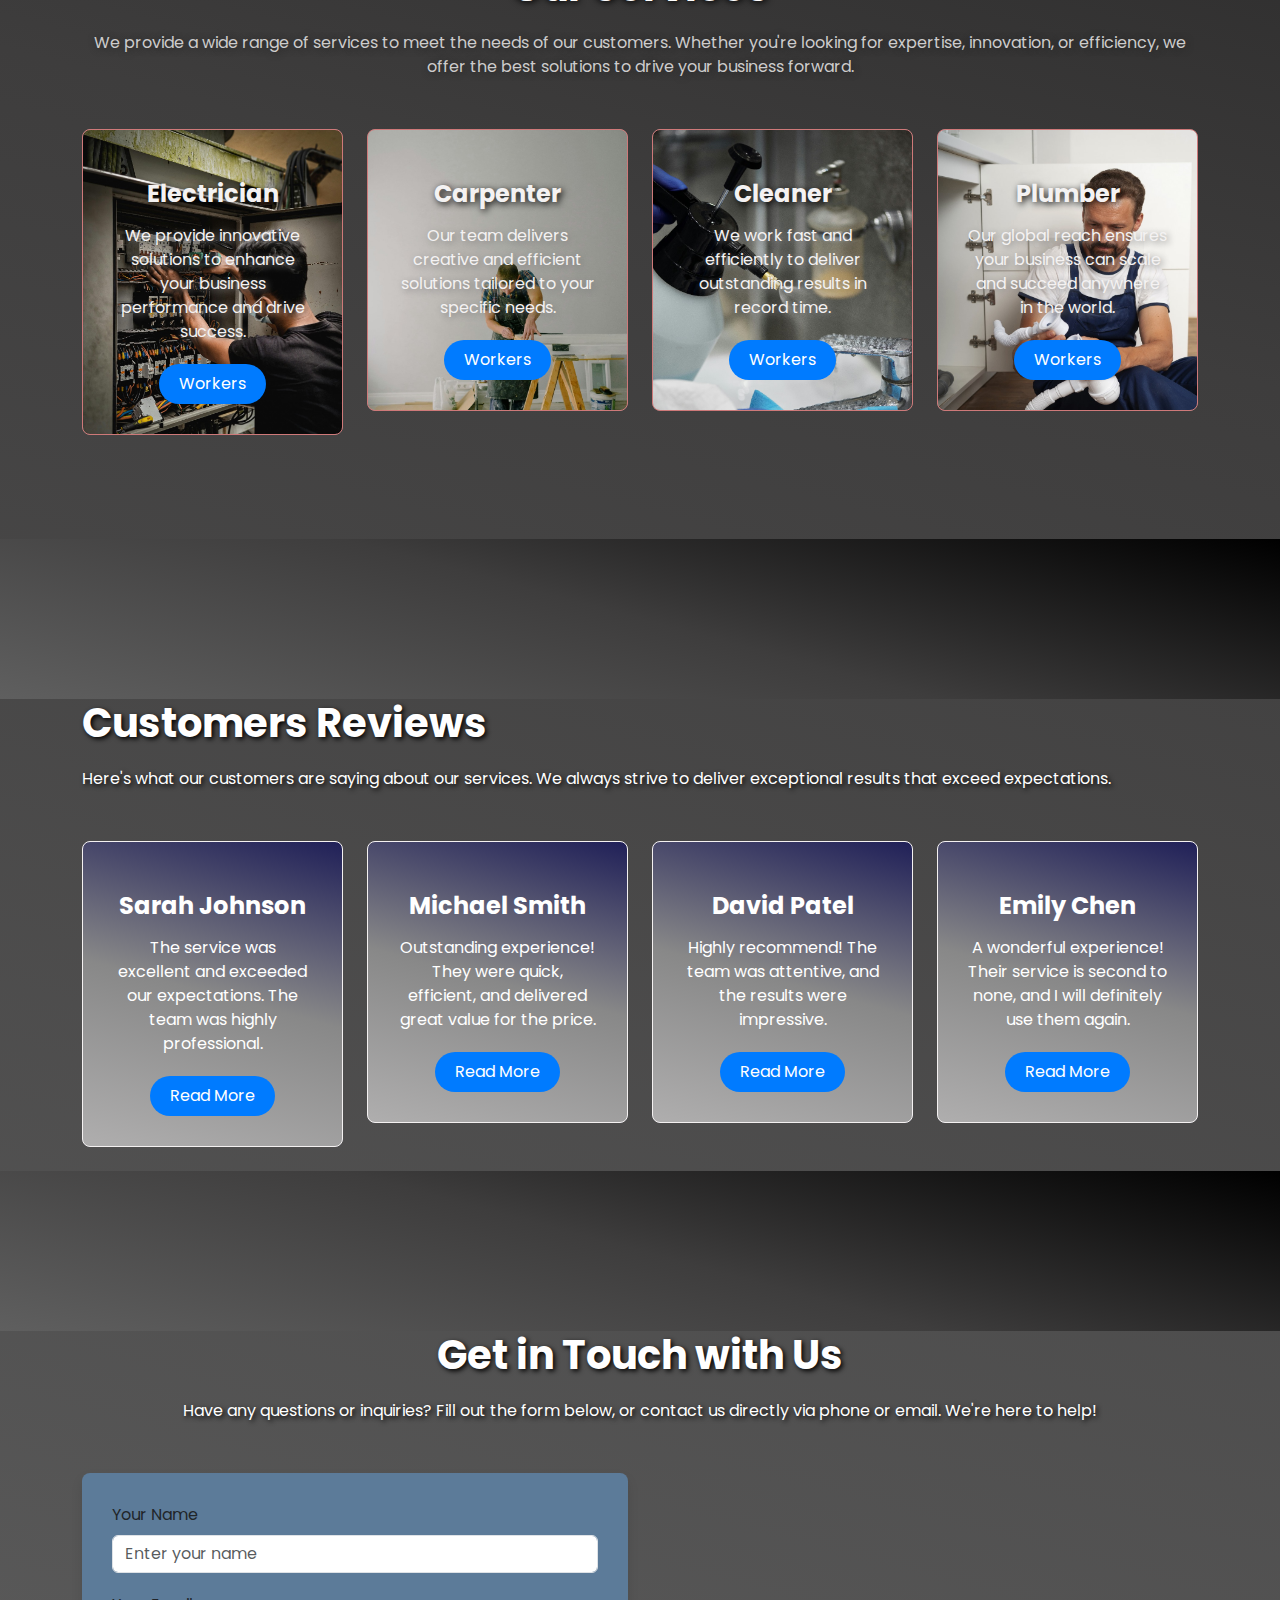
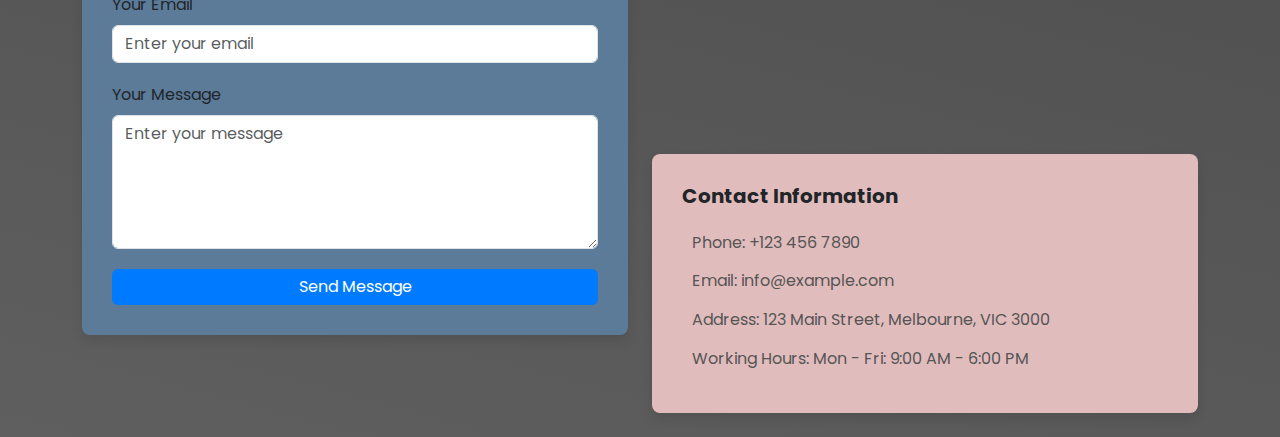
==== commit e49d781f: "changes" ====
--- a/index.html
+++ b/index.html
@@ -3,7 +3,7 @@
 <head>
     <meta charset="UTF-8">
     <meta name="viewport" content="width=device-width, initial-scale=1.0">
-    <title>Responsive Navbar</title>
+    <title>Hometown Helpers</title>
     <!-- Bootstrap CSS -->
     <link href="https://cdn.jsdelivr.net/npm/bootstrap@5.3.0-alpha1/dist/css/bootstrap.min.css" rel="stylesheet">
     <link rel="stylesheet" href="styles.css">
@@ -30,11 +30,11 @@
         <div class="collapse navbar-collapse justify-content-center" id="navbarNav">
             <ul class="navbar-nav">
                 <li class="nav-item">
-                    <a class="nav-link active" href="#">About Us</a>
+                    <a class="nav-link active" href="#about-section">About Us</a>
                 </li>
                 <!-- Dropdown Menu for Services -->
                 <li class="nav-item dropdown">
-                    <a class="nav-link dropdown-toggle" href="#" id="servicesDropdown" role="button" data-bs-toggle="dropdown" aria-expanded="false">
+                    <a class="nav-link dropdown-toggle" href="#services-section"" id="servicesDropdown" role="button" data-bs-toggle="dropdown" aria-expanded="false">
                         Services
                     </a>
                     <ul class="dropdown-menu" aria-labelledby="servicesDropdown">
@@ -71,8 +71,8 @@
         <div class="carousel-item active slide-1">
             <img src="https://th.bing.com/th/id/R.ab86f4c9b58d6cc32d86b325f50c89ea?rik=Gqc85kXVXt3Z3w&riu=http%3a%2f%2fwww.homeclean.com.au%2fwp-content%2fuploads%2f2017%2f04%2fDollarphotoclub_787560251.jpg&ehk=%2f0cYds4lBvXki6zJuO1dNz7Gu%2fLnvCAhttuvPU0KlkU%3d&risl=&pid=ImgRaw&r=0" alt="">
             <div class="carousel-caption">
-                <h1>Cleaning Services</h1>
-                <p>We provide home or offices cleaning sevices at you doorstep.</p>
+                <div class="heading1"><h1>Cleaning Services</h1></div>
+                <div class="p1"><p>We provide home or offices cleaning sevices at you doorstep.</p></div>
                 <a href="#" class="btn btn-primary">Read More</a>
             </div>
         </div>
@@ -89,7 +89,7 @@
         <div class="carousel-item slide-3">
             <img src="https://shinymodern.com/wp-content/uploads/2021/03/shutterstock_271213580-728x496.jpg" alt="">
             <div class="carousel-caption">
-                <h1>Plubers Services</h1>
+                <h1>Plumber Services</h1>
                 <p>We provide all type of plumbing sevices at you doorstep.</p>
                 <a href="#" class="btn btn-primary">Read More</a>
             </div>
@@ -131,8 +131,8 @@
                 <div class="tab-content" id="aboutTabsContent">
                     <!-- Tab 1: Our Company -->
                     <div class="tab-pane fade show active" id="company" role="tabpanel" aria-labelledby="company-tab">
-                        <h3>About Our Company</h3>
-                        <P>"Welcome to Hometown Helpers, your one-stop solution for local services. Whether you need a plumber, electrician, or handyman, find trusted professionals near you. Browse, book, and get the job done, hassle-free. Connecting you with quality services right in your neighborhood!"</P>
+                        <h3 class="company-55">About Our Company</h3>
+                        <P class="p2">"Welcome to Hometown Helpers, your one-stop solution for local services. Whether you need a plumber, electrician, or handyman, find trusted professionals near you. Browse, book, and get the job done, hassle-free. Connecting you with quality services right in your neighborhood!"</P>
                         <a href="#" class="btn btn-primary">Learn More</a>
                     </div>
                     <!-- Tab 2: Our Mission -->
@@ -170,49 +170,49 @@
         <div class="row">
             <!-- Service 1 -->
             <div class="col-lg-3 col-md-6 mb-4">
-                <div class="service-box1">
+                <div class="service-box1 box">
                     <div class="service-icon">
                         <i class="bi bi-gear-fill"></i> <!-- Bootstrap Icon -->
                     </div>
-                    <h3 class="service-heading">Service 1</h3>
+                    <h3 class="service-heading">Electrician</h3>
                     <p class="service-description">We provide innovative solutions to enhance your business performance and drive success.</p>
-                    <a href="#" class="btn btn-primary service-btn">Read More</a>
+                    <a href="http://127.0.0.1:5500/ser.html" class="btn btn-primary service-btn">Workers</a>
                 </div>
             </div>
 
             <!-- Service 2 -->
             <div class="col-lg-3 col-md-6 mb-4">
-                <div class="service-box2">
+                <div class="service-box2 box">
                     <div class="service-icon">
                         <i class="bi bi-lightbulb-fill"></i> <!-- Bootstrap Icon -->
                     </div>
-                    <h3 class="service-heading">Service 2</h3>
+                    <h3 class="service-heading">Carpenter</h3>
                     <p class="service-description">Our team delivers creative and efficient solutions tailored to your specific needs.</p>
-                    <a href="#" class="btn btn-primary service-btn">Read More</a>
+                    <a href="http://127.0.0.1:5500/ser.html" class="btn btn-primary service-btn">Workers</a>
                 </div>
             </div>
 
             <!-- Service 3 -->
             <div class="col-lg-3 col-md-6 mb-4">
-                <div class="service-box3">
+                <div class="service-box3 box">
                     <div class="service-icon">
                         <i class="bi bi-speedometer2"></i> <!-- Bootstrap Icon -->
                     </div>
-                    <h3 class="service-heading">Service 3</h3>
+                    <h3 class="service-heading">Cleaner</h3>
                     <p class="service-description">We work fast and efficiently to deliver outstanding results in record time.</p>
-                    <a href="#" class="btn btn-primary service-btn">Read More</a>
+                    <a href="http://127.0.0.1:5500/ser.html" class="btn btn-primary service-btn">Workers</a>
                 </div>
             </div>
 
             <!-- Service 4 -->
             <div class="col-lg-3 col-md-6 mb-4">
-                <div class="service-box4">
+                <div class="service-box4 box">
                     <div class="service-icon">
                         <i class="bi bi-globe"></i> <!-- Bootstrap Icon -->
                     </div>
-                    <h3 class="service-heading">Service 4</h3>
+                    <h3 class="service-heading">Plumber</h3>
                     <p class="service-description">Our global reach ensures your business can scale and succeed anywhere in the world.</p>
-                    <a href="#" class="btn btn-primary service-btn">Read More</a>
+                    <a href="http://127.0.0.1:5500/ser.html" class="btn btn-primary service-btn">Workers</a>
                 </div>
             </div>
         </div>
@@ -235,7 +235,7 @@
                     <div class="review-icon">
                         <i class="bi bi-person-circle"></i> <!-- Bootstrap Icon -->
                     </div>
-                    <h3 class="review-heading">Review 1</h3>
+                    <h3 class="review-heading">Sarah Johnson</h3>
                     <p class="review-description">The service was excellent and exceeded our expectations. The team was highly professional.</p>
                     <a href="#" class="btn btn-primary review-btn">Read More</a>
                 </div>
@@ -247,7 +247,7 @@
                     <div class="review-icon">
                         <i class="bi bi-person-circle"></i> <!-- Bootstrap Icon -->
                     </div>
-                    <h3 class="review-heading">Review 2</h3>
+                    <h3 class="review-heading">Michael Smith</h3>
                     <p class="review-description">Outstanding experience! They were quick, efficient, and delivered great value for the price.</p>
                     <a href="#" class="btn btn-primary review-btn">Read More</a>
                 </div>
@@ -259,7 +259,7 @@
                     <div class="review-icon">
                         <i class="bi bi-person-circle"></i> <!-- Bootstrap Icon -->
                     </div>
-                    <h3 class="review-heading">Review 3</h3>
+                    <h3 class="review-heading">David Patel</h3>
                     <p class="review-description">Highly recommend! The team was attentive, and the results were impressive.</p>
                     <a href="#" class="btn btn-primary review-btn">Read More</a>
                 </div>
@@ -271,7 +271,7 @@
                     <div class="review-icon">
                         <i class="bi bi-person-circle"></i> <!-- Bootstrap Icon -->
                     </div>
-                    <h3 class="review-heading">Review 4</h3>
+                    <h3 class="review-heading">Emily Chen</h3>
                     <p class="review-description">A wonderful experience! Their service is second to none, and I will definitely use them again.</p>
                     <a href="#" class="btn btn-primary review-btn">Read More</a>
                 </div>
@@ -336,6 +336,36 @@
 </section>
 <!-- Bootstrap JS and Popper.js -->
 <script src="https://cdn.jsdelivr.net/npm/bootstrap@5.3.0-alpha1/dist/js/bootstrap.bundle.min.js"></script>
+<script src="https://unpkg.com/scrollreveal"></script>
+<script>
+    ScrollReveal({
+        reset: true,
+        distance: "70px",
+        duration: 2000,
+        delay: 200,
+
+
+    });
+    ScrollReveal().reveal(".heading1", { delay: 50, origin: "top" });
+    ScrollReveal().reveal(".p1", { delay: 50, origin: "left", });
+    ScrollReveal().reveal(".about-heading", { delay: 50, origin: "left"});
+    ScrollReveal().reveal(".services-heading", { delay: 50, origin: "top"});
+    ScrollReveal().reveal(".company-55", { delay: 50, origin: "top"});
+    ScrollReveal().reveal(".services-discription", { delay: 70, origin: "down"});
+    ScrollReveal().reveal(".p2", { delay: 70, origin: "down"});
+    ScrollReveal().reveal(".review-box", { delay: 70, origin: "top",interval: 200});
+
+    ScrollReveal().reveal(".contact-heading", { delay: 50, origin: "top"});
+    ScrollReveal().reveal(".contact-description", { delay: 70, origin: "down"});
+
+    ScrollReveal().reveal(".service-description", { delay: 50, origin: "top"});
+
+    ScrollReveal().reveal(".box", { delay: 50, origin: "left", interval: 200 });
+    
+
+
+
+</script>
 
 </body>
 </html>
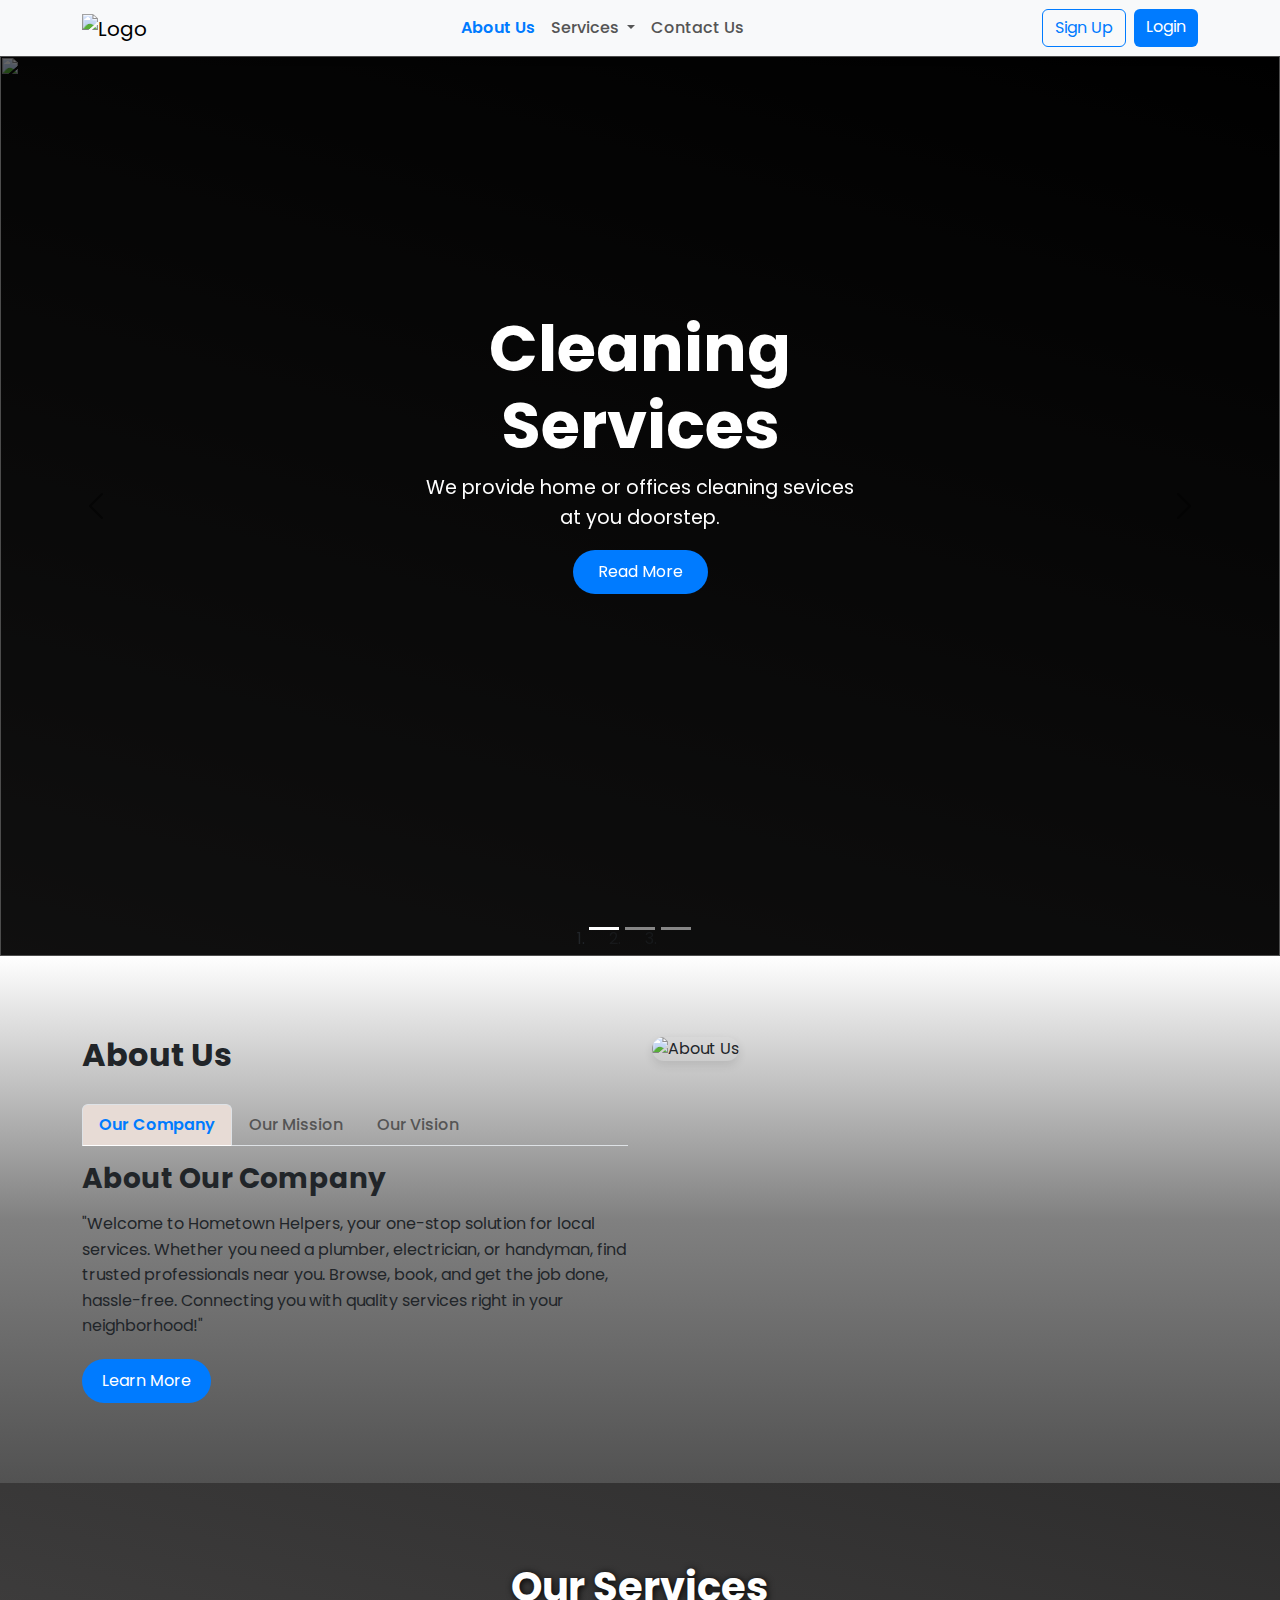
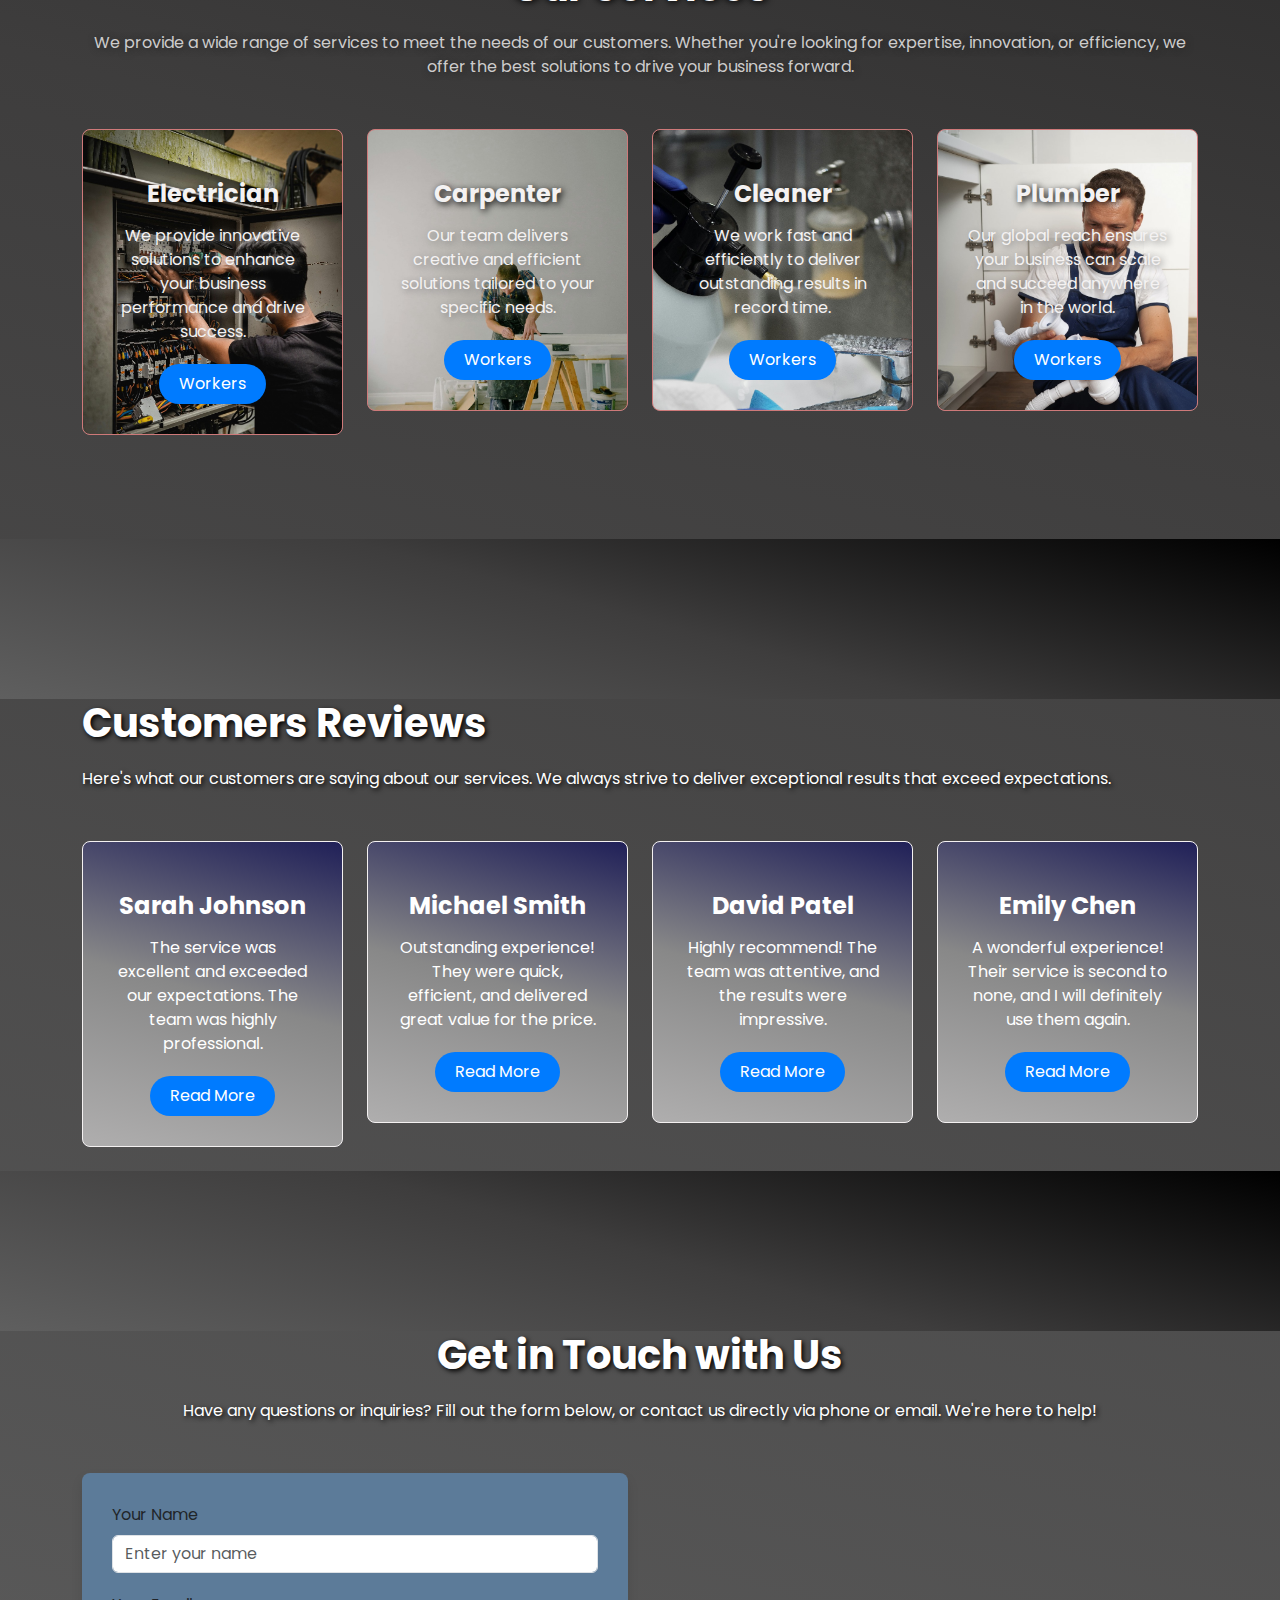
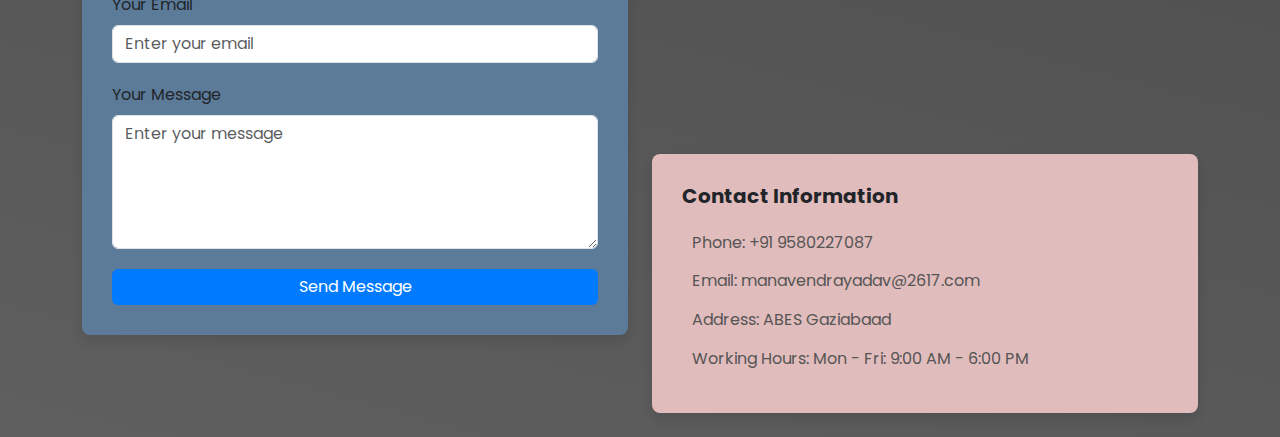
==== commit 66912361: "ksjkfjs" ====
--- a/index.html
+++ b/index.html
@@ -310,7 +310,7 @@
             </div>
 
             <!-- Contact Details and Map -->
-            <div class="col-lg-6 mb-4">
+            <div class="col-lg-6 mb-4 map">
                 <div class="row">
                     <!-- Map -->
                     <div class="col-12 mb-4">
@@ -320,12 +320,12 @@
                     </div>
 
                     <!-- Contact Query Section -->
-                    <div class="col-12">
+                    <div class="col-12 last">
                         <div class="contact-details">
                             <h5>Contact Information</h5>
-                            <p><i class="bi bi-telephone-fill"></i> Phone: +123 456 7890</p>
-                            <p><i class="bi bi-envelope-fill"></i> Email: info@example.com</p>
-                            <p><i class="bi bi-geo-alt-fill"></i> Address: 123 Main Street, Melbourne, VIC 3000</p>
+                            <p><i class="bi bi-telephone-fill"></i> Phone: +91 9580227087</p>
+                            <p><i class="bi bi-envelope-fill"></i> Email: manavendrayadav@2617.com</p>
+                            <p><i class="bi bi-geo-alt-fill"></i> Address: ABES Gaziabaad</p>
                             <p><i class="bi bi-clock-fill"></i> Working Hours: Mon - Fri: 9:00 AM - 6:00 PM</p>
                         </div>
                     </div>
@@ -353,7 +353,11 @@
     ScrollReveal().reveal(".company-55", { delay: 50, origin: "top"});
     ScrollReveal().reveal(".services-discription", { delay: 70, origin: "down"});
     ScrollReveal().reveal(".p2", { delay: 70, origin: "down"});
-    ScrollReveal().reveal(".review-box", { delay: 70, origin: "top",interval: 200});
+    ScrollReveal().reveal(".p2", { delay: 70, origin: "down"});
+    ScrollReveal().reveal(".contact-form", { delay: 80, origin: "left"});
+    ScrollReveal().reveal(".map", { delay: 90, origin: "right"});
+    ScrollReveal().reveal(".last", { delay: 100, origin: "up"});
+
 
     ScrollReveal().reveal(".contact-heading", { delay: 50, origin: "top"});
     ScrollReveal().reveal(".contact-description", { delay: 70, origin: "down"});
